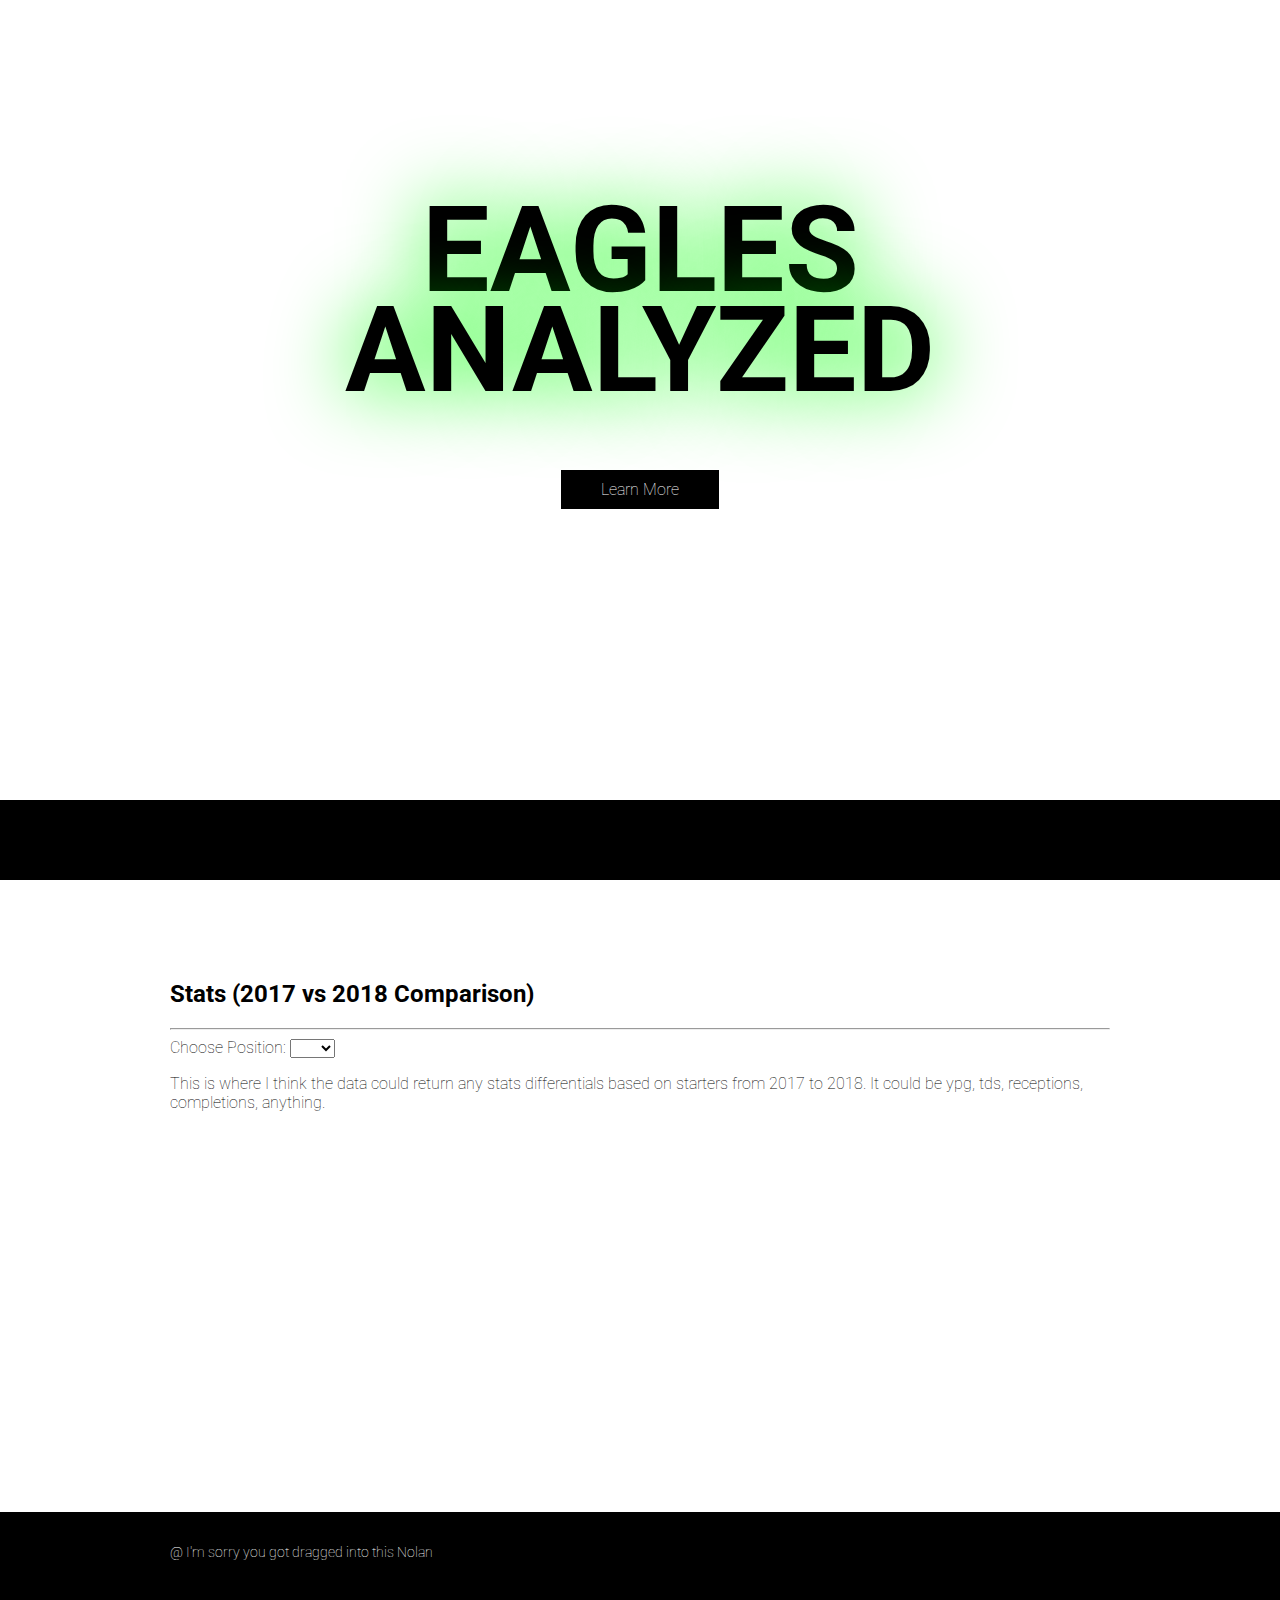
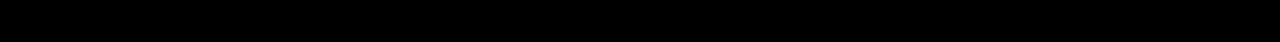
==== index.html @ a416fbfd "Cleaning" ====
<!DOCTYPE html>
<html>
  <head>
    <link href='https://fonts.googleapis.com/css?family=Roboto:400,300,500,100' rel='stylesheet' type='text/css'>
	<link href="styles/style.css" type="text/css" rel="stylesheet">
	<script src="js/flyeagles.js" type="text/javascript"></script>
  </head>
  <body>
    <div class="header">
      <div class="container">
        <h1>Eagles Analyzed</h1>
        
        <a class="btn" href="#">Learn More</a>
      </div>
    </div>

    <div class="nav">
      <div class="container">
       
      </div>
    </div>

    <div class="main">
      <div class="container">
        <h2>Stats (2017 vs 2018 Comparison)</h2>
        <hr />
        Choose Position:
        <select id="select1" name="select1" onchange="updateStats()">
          <option value=""></option>
          <option value="QB">QB</option>
          <option value="RB">RB</option>
          <option value="WR">WR</option>
          
        </select>
        <div id="stats">
        	<p>This is where I think the data could return any stats differentials based on starters from 2017 to 2018. It could be ypg, tds, receptions, completions, anything.</p>
    	</div>
      </div>
    </div>

    <div class="footer">
      <div class="container">
        <p>@ I'm sorry you got dragged into this Nolan</p>
      </div>
    </div>
  </body>
</html>
---- styles/style.css ----
html, body {
  margin: 0;
  padding: 0;
}

body {
  font-family: 'Roboto', sans-serif;
  font-weight: 100;
}

.container {
  margin: 0 auto;
  max-width: 940px; 
  padding: 0 10px;
}

.header {
  background: url("https://i.imgur.com/guuGMh5.jpg") no-repeat center center; 
  background-size: 100% 100%;
  height: 800px;
  text-align: center; 
}

.header .container {
  position: relative;
  top: 200px;
}

.header h1 {
  color: black;
  text-shadow: 0 0 80px #00FF00;
  line-height: 100px; 
  font-size: 80px;
  margin-top: 0;
  margin-bottom: 80px;
  text-transform: uppercase; 
}

@media (min-width:850px) {
  .header h1 {
    font-size: 120px;
  }
}

.header p {
  color: white;
  font-weight: 500;
  text-shadow: 0 0 80px #00FF00;
  font-size: 40px;
  letter-spacing: 8px;
  margin-bottom: 40px;
  margin-top: 0;
  text-transform: uppercase; 
}

.btn {
  color: #fff;
  background: #000;
  padding: 10px 40px;
  text-decoration: none; 
  transition: background .5s; 
}

.nav { 
  background: #000;
  height: 80px; 
  width: 100%;
}


.main .container {
  margin: 100px auto;
  margin-bottom: 400px;

  
}

.jumbotron h2 {
  color: #fff;
  text-align: right;
}

.jumbotron p {
  color: #fff; 
  text-align: right; 
}

.footer { 
  background: #000;
  height: 80px; 
  padding-bottom: 50px;
}

.footer p { 
  color: #fff;
  font-size: 14px;  
  height: 80px; 
  line-height: 80px;
  margin: 0;  
}

table, th, td {
  border: 1px solid black;
  border-collapse: collapse;
}
th, td {
  padding: 10px;
}
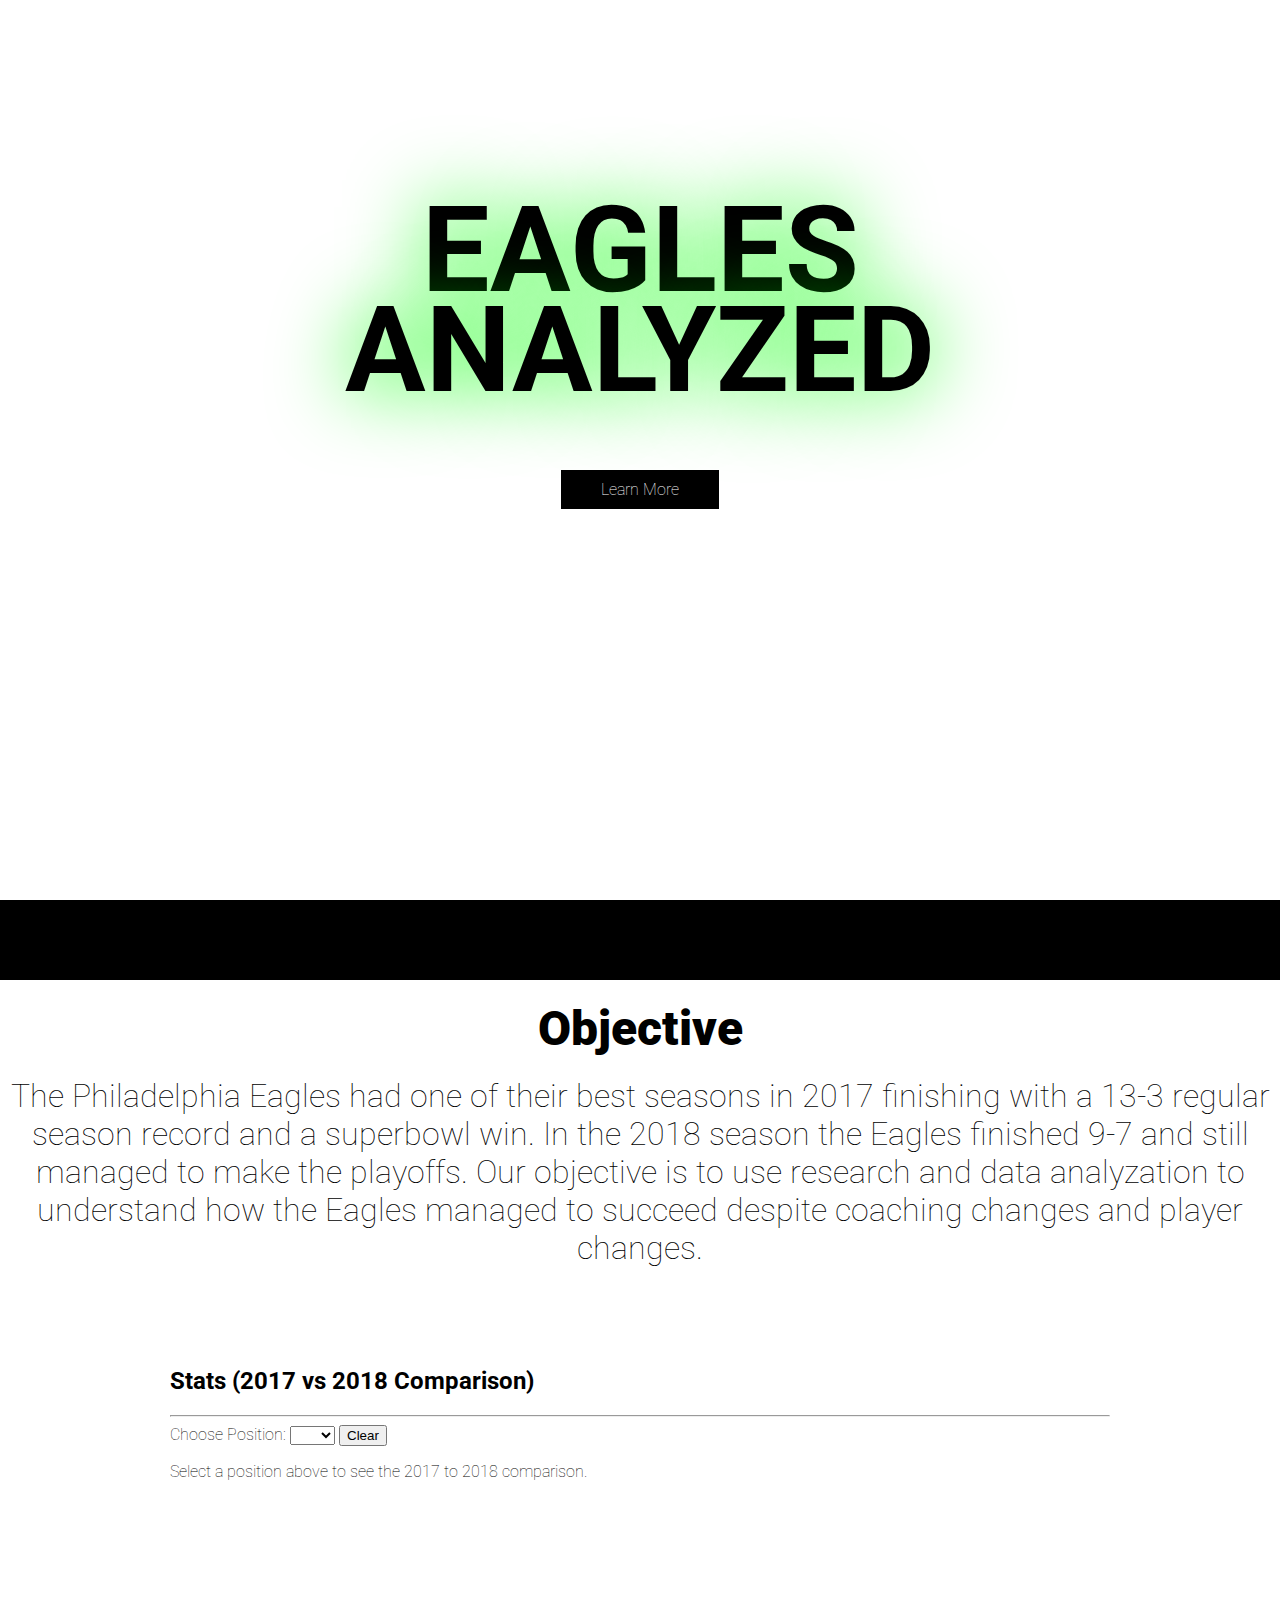
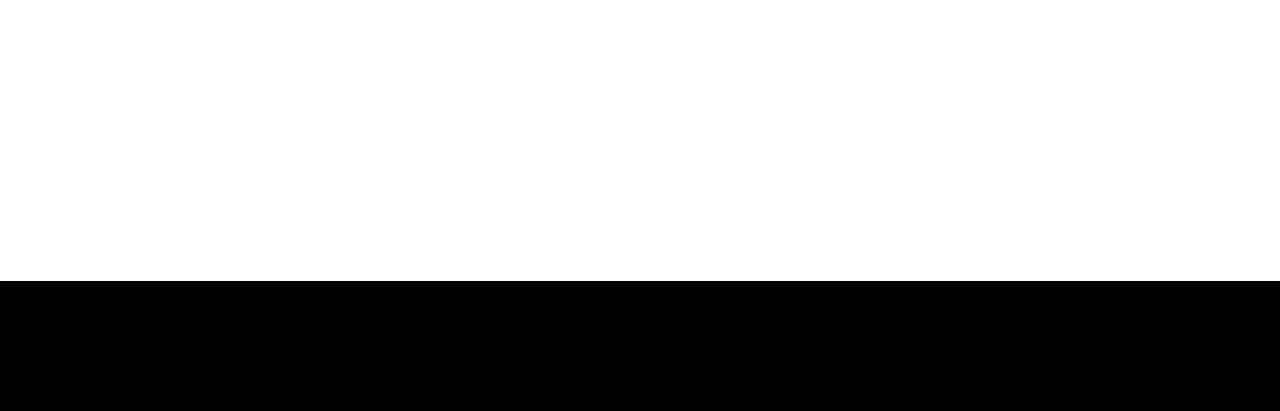
==== commit 021a0205: "Table styling, added clear button" ====
--- a/index.html
+++ b/index.html
@@ -3,7 +3,7 @@
   <head>
     <link href='https://fonts.googleapis.com/css?family=Roboto:400,300,500,100' rel='stylesheet' type='text/css'>
 	<link href="styles/style.css" type="text/css" rel="stylesheet">
-	<script src="js/flyeagles.js" type="text/javascript"></script>
+	<script src="js/eagles.js" type="text/javascript"></script>
   </head>
   <body>
     <div class="header">
@@ -18,7 +18,11 @@
       <div class="container">
        
       </div>
+    </div class="Objective">
+      <h2><center><font size="11"><strong>Objective</strong></font></center></h2>
+      <p><center><font size ="6">The Philadelphia Eagles had one of their best seasons in 2017 finishing with a 13-3 regular season record and a superbowl win. In the 2018 season the Eagles finished 9-7 and still managed to make the playoffs. Our objective is to use research and data analyzation to understand how the Eagles managed to succeed despite coaching changes and player changes. </font></center></p>
     </div>
+
 
     <div class="main">
       <div class="container">
@@ -29,18 +33,19 @@
           <option value=""></option>
           <option value="QB">QB</option>
           <option value="RB">RB</option>
-          <option value="WR">WR</option>
-          
+          <option value="WR">WR</option>     
         </select>
+        <button id="clearButton" onclick="clearStats()">Clear</button>
         <div id="stats">
-        	<p>This is where I think the data could return any stats differentials based on starters from 2017 to 2018. It could be ypg, tds, receptions, completions, anything.</p>
-    	</div>
+          <p>Select a position above to see the 2017 to 2018 comparison.</p>
+
+      </div>
       </div>
     </div>
 
     <div class="footer">
       <div class="container">
-        <p>@ I'm sorry you got dragged into this Nolan</p>
+        <p></p>
       </div>
     </div>
   </body>
--- a/styles/style.css
+++ b/styles/style.css
@@ -15,9 +15,9 @@
 }
 
 .header {
-  background: url("https://i.imgur.com/guuGMh5.jpg") no-repeat center center; 
-  background-size: 100% 100%;
-  height: 800px;
+  background: url(https://i.imgur.com/guuGMh5.jpg) no-repeat center center; 
+  background-size: auto;
+  height: 900px;
   text-align: center; 
 }
 
@@ -66,8 +66,12 @@
   height: 80px; 
   width: 100%;
 }
+.objective h2 {
+  margin: 100px auto;
+  margin-bottom: 400px;
+  text-align: right;
 
-
+}
 .main .container {
   margin: 100px auto;
   margin-bottom: 400px;
@@ -85,11 +89,14 @@
   text-align: right; 
 }
 
+
 .footer { 
   background: #000;
   height: 80px; 
   padding-bottom: 50px;
 }
+
+
 
 .footer p { 
   color: #fff;
@@ -106,7 +113,12 @@
 th, td {
   padding: 10px;
 }
+th {
+  background-color: #66b266;
+}
+td {
+  background-color: #cce5cc;
+}
 
 
 
-
